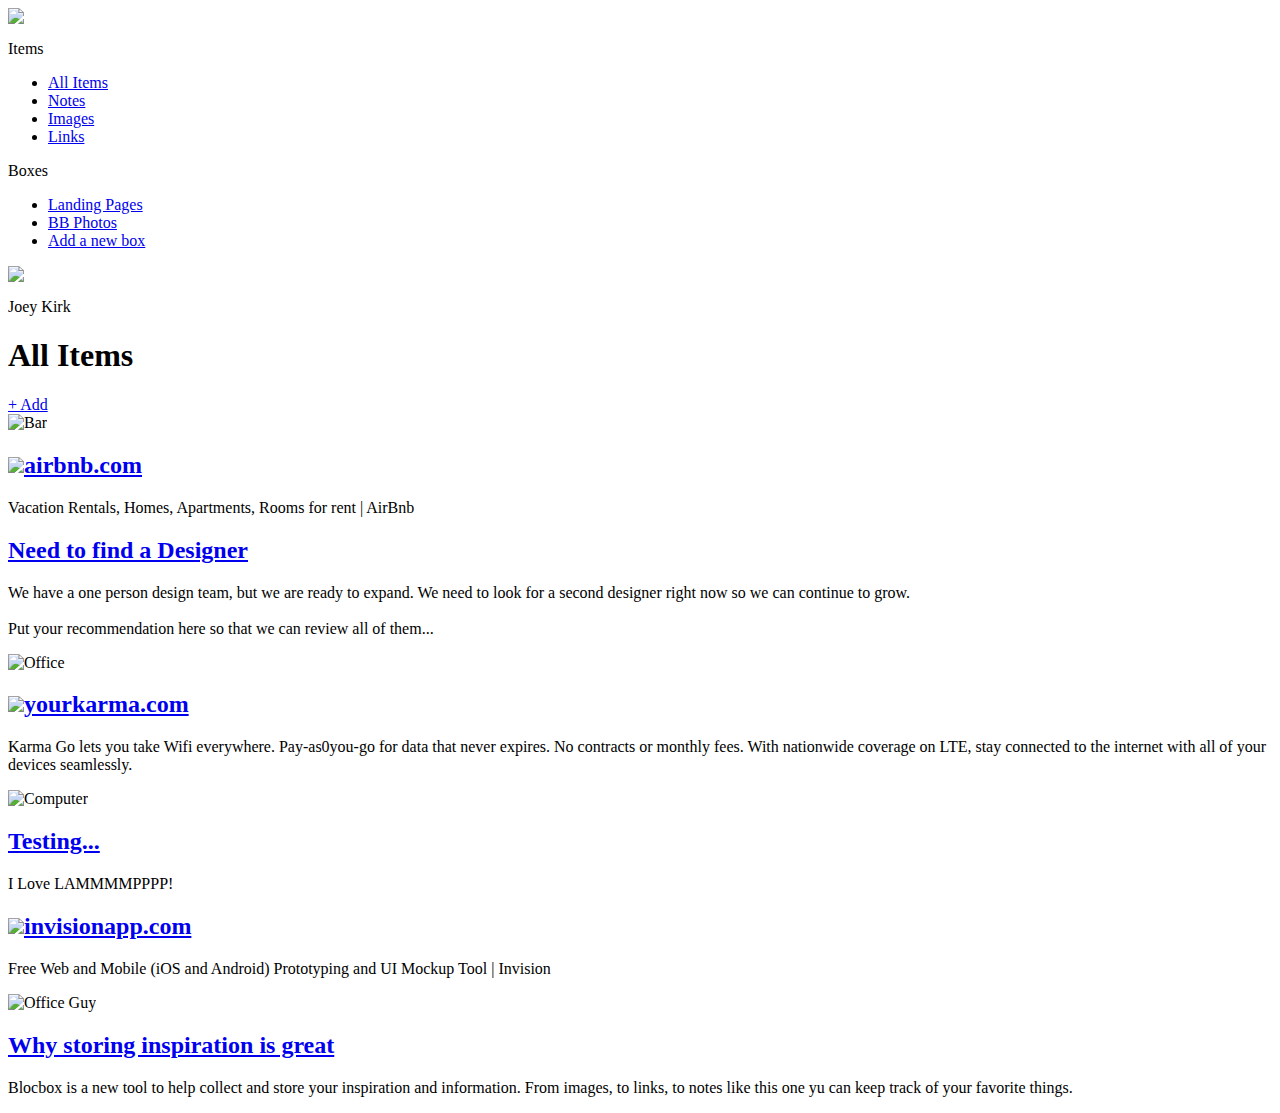
==== dashboard.html @ 74b6dce4 "Assignment 34 completed" ====
<DOCTYPE html>
<html lang="eng-us">
<head>
	<meta http-equiz="X-UA-Compatible" content="IE=Edge">
	<meta name="viewpoint" content="width=device-width, initial-scale=1">
	<meta charset="UTF-8">
	<title>Dashboard | Blocbox</title>

<!-- Google Fonts -->
	<link href='http://fonts.googleapis.com/css?family=Lato:300,400,700,300italic,400italic,700italic|Varela+Round' rel='stylesheet' type='text/css'>

<!-- CSS -->

	<link rel="stylesheet" href="css/normalize.css">
	<link rel="stylesheet" href="css/style.css">
	<link rel="stylesheet" href="css/font-awesome.css">

	
</head>

<body class="dashbaord">

<!-- Left Navigation -->

	<nav id="left-nav" class="left-nav">
		<a href="#" class="site-logo"><img src="Images/Logo.png" /></a>
		<div class="items">
			<p>Items</p>
			<ul>
				<li class="active"><a href="#"><i class="fa fa-th-large"></i> All Items</a></li>
				<li><a href="#"><i class="fa fa-file-o"></i> Notes</a></li>
				<li><a href="#"><i class="fa fa-picture-o"></i> Images</a></li>
				<li><a href="#"><i class="fa fa-link"></i> Links</a></li>
			</ul>
			<p>Boxes</p>
			<ul>
				<li><a href="#"><i class="fa fa-inbox"></i> Landing Pages</a></li>
				<li><a href="#"><i class="fa fa-inbox"></i> BB Photos</a></li>
				<li><a href="#"><i class="fa fa-plus-square-o"></i> Add a new box</a></li>
			</ul>
		</div>

		<div class="settings">
			<img src="https://s3.amazonaws.com/uifaces/faces/twitter/jsa/128.jpg">
			<p>Joey Kirk</p>
			<a href="#"><i class="fa fa-cog"></i></a>
		</div>
	</nav>

<main role="main">

	<!-- Content Section -->

	<section class="content">

		<div class="container">
			<div class="header">
				<h1>All Items</h1>
				<a href="#" class="btn">+ Add</a>
			</div>
		</div>

		<div class="container">
			<div class="content-item">
				<div class="item-box">
					<img src="https://static.pexels.com/photos/310/restaurant-people-feet-legs-large.jpg" alt="Bar" />
				</div>
			</div>

			<div class="content-item">
				<div class="item-box">
					<h2><img class="favicon" src="https://www.airbnb.com/favicon.ico"><a href="http://www.airbnb.com" target="_blank">airbnb.com</a></h2>
					<p>Vacation Rentals, Homes, Apartments, Rooms for rent | AirBnb</p>
				</div>
			</div>

			<div class="content-item">
				<div class="item-box">
					<h2><a href="#">Need to find a Designer</a></h2>
					<p>We have a one person design team, but we are ready to expand. We need to look for a second designer right now so we can continue to grow.<br/><br/>Put your recommendation here so that we can review all of them...</p>
				</div>
			</div>

			<div class="content-item">
				<div class="item-box">
					<img src="https://static.pexels.com/photos/6599/coffee-apple-iphone-desk-large.jpg" alt="Office" />
				</div>
			</div>

			<div class="content-item">
				<div class="item-box">
					<h2><img class="favicon" src="https://www.yourkarma.com/favicon.ico"><a href="http://www.yourkorma.com" target="_blank">yourkarma.com</a></h2>
					<p>Karma Go lets you take Wifi everywhere. Pay-as0you-go for data that never expires. No contracts or monthly fees. With nationwide coverage on LTE, stay connected to the internet with all of your devices seamlessly.</p>
				</div>
			</div>

			<div class="content-item">
				<div class="item-box">
					<img src="https://static.pexels.com/photos/6351/smartphone-desk-laptop-technology-large.jpg" alt="Computer">
				</div>
			</div>

			<div class="content-item">
				<div class="item-box">
					<h2><a href="#">Testing...</a></h2>
					<p>I Love LAMMMMPPPP!</p>
				</div>
			</div>

			<div class="content-item">
				<div class="item-box">
					<h2><img class="favicon" src="https://www.invisionapp.com/favicon.ico"><a href="http://www.invisionapp.com" target="_blank">invisionapp.com</a></h2>
					<p>Free Web and Mobile (iOS and Android) Prototyping and UI Mockup Tool | Invision</p>
				</div>
			</div>

			<div class="content-item">
				<div class="item-box">
					<img src="https://static.pexels.com/photos/7077/man-people-office-writing-large.jpg" alt="Office Guy">
				</div>
			</div>

			<div class="content-item">
				<div class="item-box">
					<h2><a href="#">Why storing inspiration is great</a></h2>
					<p>Blocbox is a new tool to help collect and store your inspiration and information. From images, to links, to notes like this one yu can keep track of your favorite things.</p>
				</div>
			</div>

		</div>
	</section>
</main>

</body>
</html>
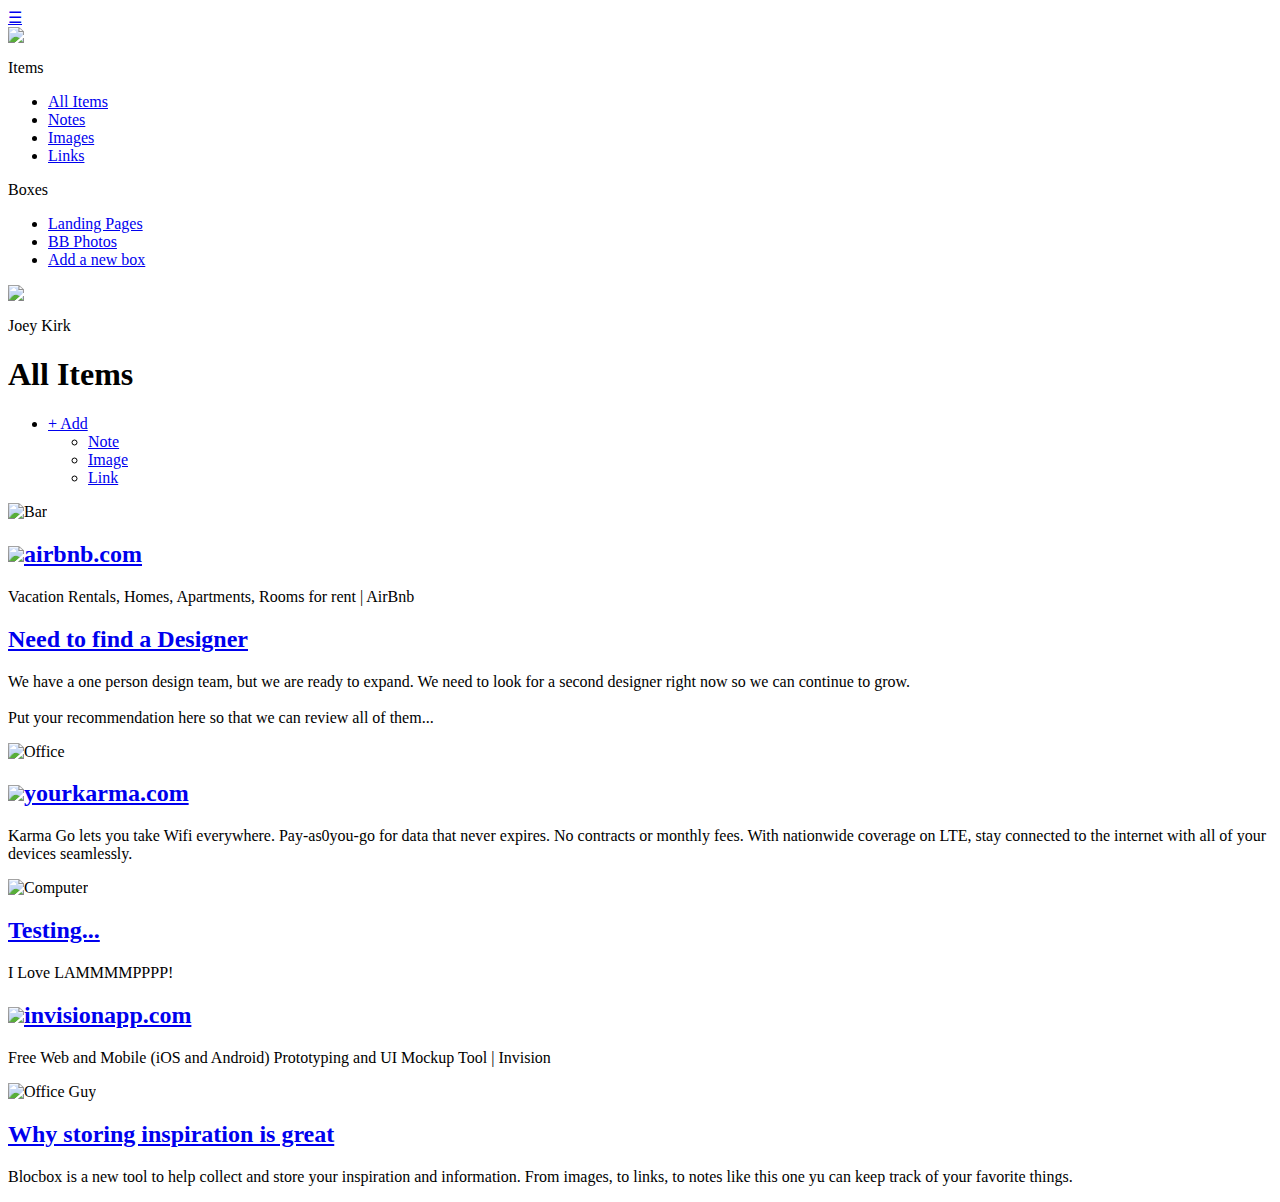
==== commit 397a1394: "Checkpoint 35 completed, javascript" ====
--- a/dashboard.html
+++ b/dashboard.html
@@ -14,11 +14,17 @@
 	<link rel="stylesheet" href="css/normalize.css">
 	<link rel="stylesheet" href="css/style.css">
 	<link rel="stylesheet" href="css/font-awesome.css">
+	<link rel="stylesheet" href="css/dropit.css">
 
 	
 </head>
 
-<body class="dashbaord">
+<body class="dashboard">
+
+<!-- Responsive Nav -->
+
+	<a class="hamburger" id="menu" href="#">&#9776;</a>
+
 
 <!-- Left Navigation -->
 
@@ -27,7 +33,7 @@
 		<div class="items">
 			<p>Items</p>
 			<ul>
-				<li class="active"><a href="#"><i class="fa fa-th-large"></i> All Items</a></li>
+				<li><a href="#"><i class="fa fa-th-large"></i> All Items</a></li>
 				<li><a href="#"><i class="fa fa-file-o"></i> Notes</a></li>
 				<li><a href="#"><i class="fa fa-picture-o"></i> Images</a></li>
 				<li><a href="#"><i class="fa fa-link"></i> Links</a></li>
@@ -56,7 +62,16 @@
 		<div class="container">
 			<div class="header">
 				<h1>All Items</h1>
-				<a href="#" class="btn">+ Add</a>
+				<ul class="menu">
+		            <li>
+		              <a href="#" class="btn">+ Add</a>
+		              <ul>
+		                  <li><a href="#"><i class="fa fa-file-o"></i> Note</a></li>
+		                  <li><a href="#"><i class="fa fa-picture-o"></i> Image</a></li>
+		                  <li><a href="#"><i class="fa fa-link"></i> Link</a></li>
+		              </ul>
+		            </li>
+		        </ul>
 			</div>
 		</div>
 
@@ -131,5 +146,14 @@
 	</section>
 </main>
 
+	<script src="js/jquery-2.1.4.min.js"></script>
+   <script src="js/dropit.js"></script>
+   <script type="text/javascript">
+     $(".menu").dropit();
+     $( "#menu" ).click(function() {
+     	$("#left-nav").toggleClass("open", 200);
+     });
+   </script>
+
 </body>
 </html>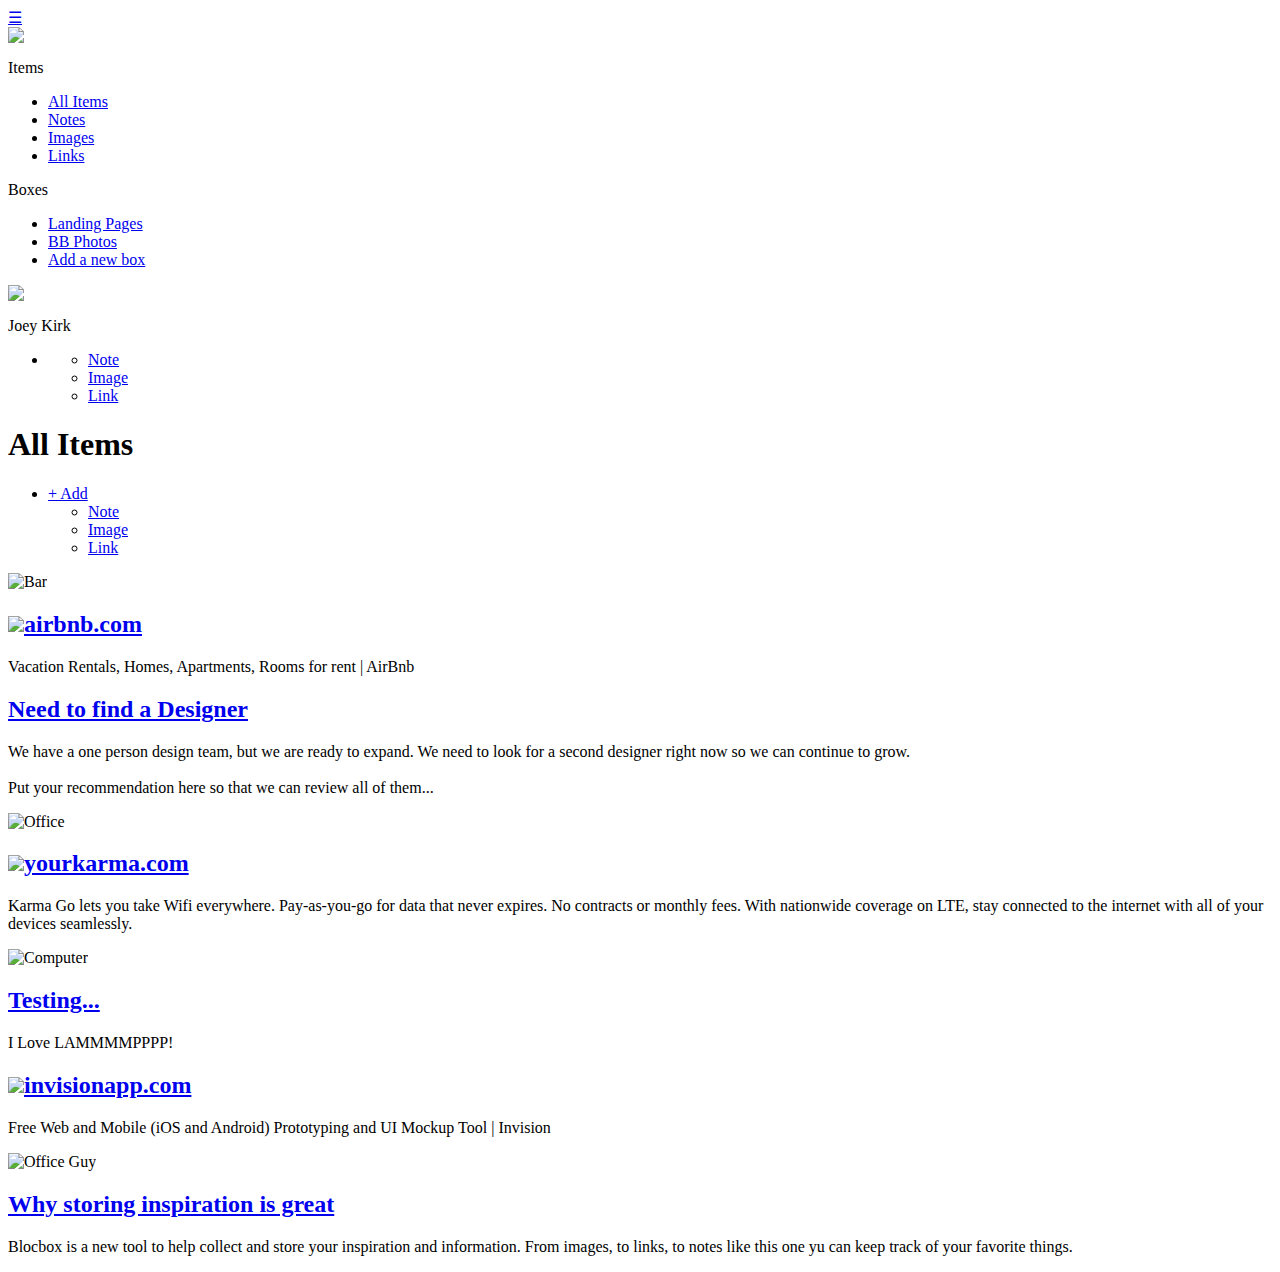
==== commit 7d69bc34: "Assignment 35 completed" ====
--- a/dashboard.html
+++ b/dashboard.html
@@ -49,7 +49,16 @@
 		<div class="settings">
 			<img src="https://s3.amazonaws.com/uifaces/faces/twitter/jsa/128.jpg">
 			<p>Joey Kirk</p>
-			<a href="#"><i class="fa fa-cog"></i></a>
+			<ul class="menu settings-menu">
+		            <li>
+		              <a href="#"><i class="fa fa-cog"></i></a>
+		              <ul>
+		                  <li><a href="#"><i class="fa fa-file-o"></i> Note</a></li>
+		                  <li><a href="#"><i class="fa fa-picture-o"></i> Image</a></li>
+		                  <li><a href="#"><i class="fa fa-link"></i> Link</a></li>
+		              </ul>
+		            </li>
+		        </ul>
 		</div>
 	</nav>
 
@@ -105,7 +114,7 @@
 			<div class="content-item">
 				<div class="item-box">
 					<h2><img class="favicon" src="https://www.yourkarma.com/favicon.ico"><a href="http://www.yourkorma.com" target="_blank">yourkarma.com</a></h2>
-					<p>Karma Go lets you take Wifi everywhere. Pay-as0you-go for data that never expires. No contracts or monthly fees. With nationwide coverage on LTE, stay connected to the internet with all of your devices seamlessly.</p>
+					<p>Karma Go lets you take Wifi everywhere. Pay-as-you-go for data that never expires. No contracts or monthly fees. With nationwide coverage on LTE, stay connected to the internet with all of your devices seamlessly.</p>
 				</div>
 			</div>
 
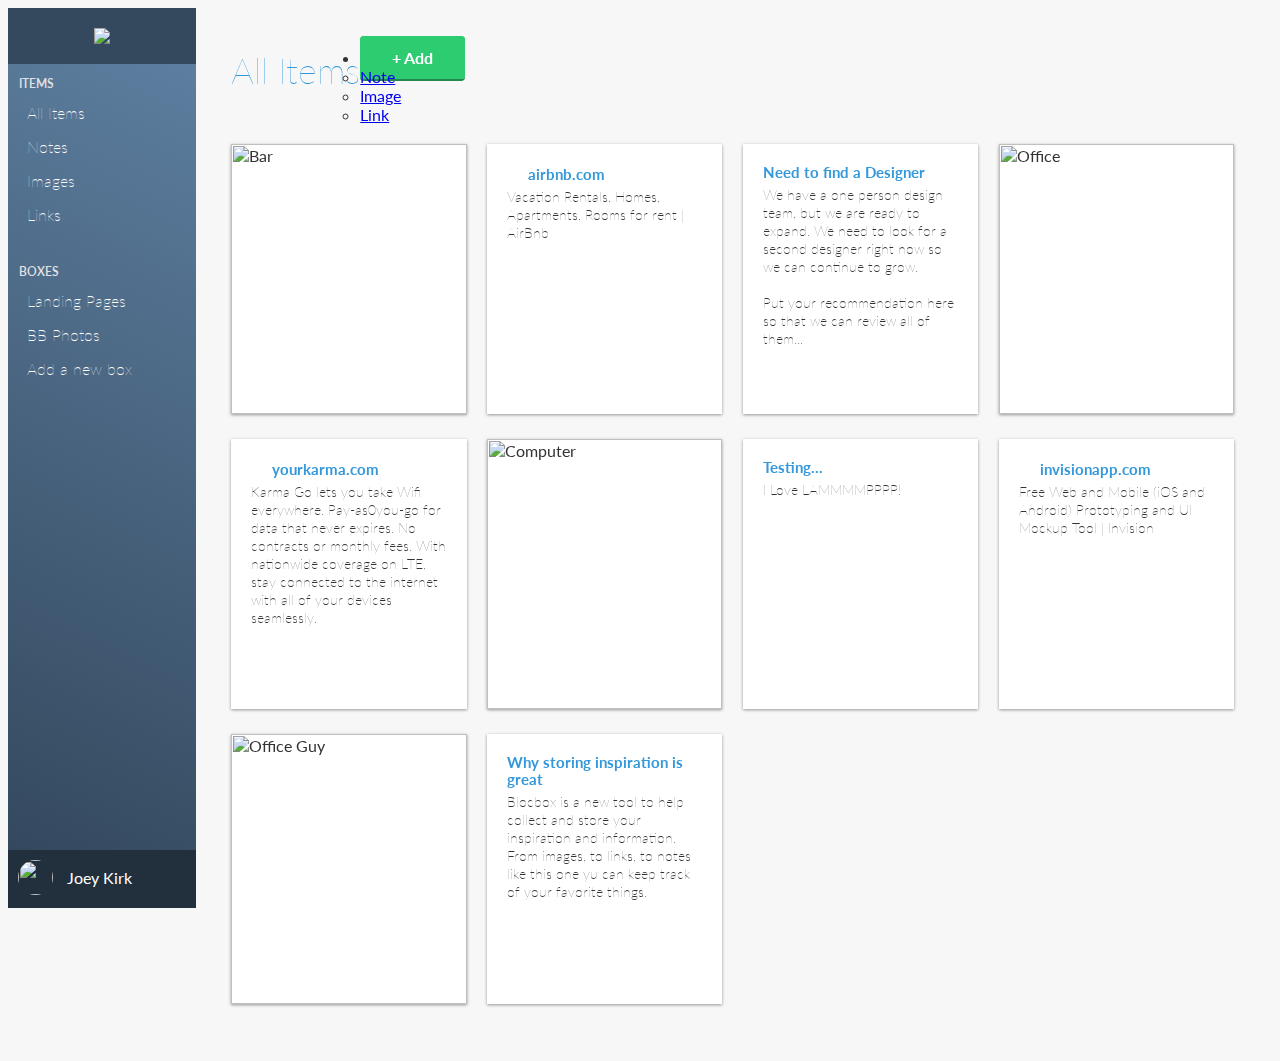
==== commit 666de29e: "Final Push, Blocbox" ====
--- a/dashboard.html
+++ b/dashboard.html
@@ -11,10 +11,10 @@
 
 <!-- CSS -->
 
-	<link rel="stylesheet" href="css/normalize.css">
-	<link rel="stylesheet" href="css/style.css">
-	<link rel="stylesheet" href="css/font-awesome.css">
-	<link rel="stylesheet" href="css/dropit.css">
+	<link rel="stylesheet" href="CSS/normalize.css">
+	<link rel="stylesheet" href="CSS/style.css">
+	<link rel="stylesheet" href="CSS/font-awesome.css">
+	<link rel="stylesheet" href="CSS/dropit.css">
 
 	
 </head>
@@ -49,16 +49,7 @@
 		<div class="settings">
 			<img src="https://s3.amazonaws.com/uifaces/faces/twitter/jsa/128.jpg">
 			<p>Joey Kirk</p>
-			<ul class="menu settings-menu">
-		            <li>
-		              <a href="#"><i class="fa fa-cog"></i></a>
-		              <ul>
-		                  <li><a href="#"><i class="fa fa-file-o"></i> Note</a></li>
-		                  <li><a href="#"><i class="fa fa-picture-o"></i> Image</a></li>
-		                  <li><a href="#"><i class="fa fa-link"></i> Link</a></li>
-		              </ul>
-		            </li>
-		        </ul>
+			<a href="#"><i class="fa fa-cog"></i></a>
 		</div>
 	</nav>
 
@@ -114,7 +105,7 @@
 			<div class="content-item">
 				<div class="item-box">
 					<h2><img class="favicon" src="https://www.yourkarma.com/favicon.ico"><a href="http://www.yourkorma.com" target="_blank">yourkarma.com</a></h2>
-					<p>Karma Go lets you take Wifi everywhere. Pay-as-you-go for data that never expires. No contracts or monthly fees. With nationwide coverage on LTE, stay connected to the internet with all of your devices seamlessly.</p>
+					<p>Karma Go lets you take Wifi everywhere. Pay-as0you-go for data that never expires. No contracts or monthly fees. With nationwide coverage on LTE, stay connected to the internet with all of your devices seamlessly.</p>
 				</div>
 			</div>
 
@@ -156,7 +147,7 @@
 </main>
 
 	<script src="js/jquery-2.1.4.min.js"></script>
-   <script src="js/dropit.js"></script>
+   <script src="JS/dropit.js"></script>
    <script type="text/javascript">
      $(".menu").dropit();
      $( "#menu" ).click(function() {
--- a/CSS/style.css
+++ b/CSS/style.css
@@ -0,0 +1,671 @@
+
+/* =========== Standard Styles ============ */
+
+html, body {
+	overflow-x: hidden;
+}
+
+body {
+	font-family: "Lato", Helvetica, Arial, sans-serif;
+	color: #333333;
+}
+
+h1, h2, h3, h4, h5, h6 {
+	font-family: "Varela Round", Helvetica, Arial, sans-serif;
+}
+
+h2 {
+	font-size: 28px;
+	font-weight: normal;
+	margin-bottom: 5px;
+}
+
+p {
+	font-size: 16px;
+	line-height: 19px;
+	font-weight: 100;
+}
+
+/* =========== Grid ================ */
+
+.container {
+	margin-right: auto;
+	margin-left: auto;
+	padding-left: 15px;
+	padding-right: 15px;
+	position: relative;
+}
+
+.container:before,
+.container:after {
+	content: " ";
+	display:table;
+}
+
+.container:after {
+	clear: both;
+}
+
+.one-half, .one-third, .one-fourth {
+	width: 96%;
+	float: left;
+	position: relative;
+	min-height: 1px;
+	margin: 0 2% 20px;
+}
+
+/* ============== Grid Media Queries ================== */
+
+@media (min-width: 768px) {
+   .container {
+     width: 750px;
+   }
+ }
+ @media (min-width: 992px) {
+   .container {
+     width: 970px;
+   }
+   .one-half {
+     width:46%;
+   }
+   .one-third {
+     width:29.33333%;
+   }
+   .one-fourth {
+     width:21%;
+   }
+ }
+ @media (min-width: 1200px) {
+   .container {
+     width: 1170px;
+   }
+ }
+
+/* ============ Header =============== */
+
+header {
+   color:#FFFFFF;
+   background: #34495E;
+   background-image: linear-gradient(206deg, #5F81A3 0%, #34495E 94%);
+ }
+ header nav {
+   padding:1em 0;
+ }
+ header nav ul {
+   display:inline;
+   text-align: right;
+   float:right;
+   margin:0;
+ }
+ header nav ul > li {
+   list-style-type: none;
+   display: inline-block;
+   margin:0 15px;
+ }
+ header nav ul > li.btn-outline {
+   padding:10px 15px;
+   border:2px solid #FFFFFF;
+   border-radius: 4px;
+ }
+ header nav ul > li.btn-outline:hover {
+   background:#FFFFFF;
+ }
+ header nav ul > li > a {
+   color:#FFFFFF;
+   text-decoration: none;
+ }
+ header nav ul > li.btn-outline:hover > a {
+   color:#34495E;
+ }
+
+header .hero {
+   text-align: center;
+   display:block;
+   position: relative;
+ }
+ header .hero h1 {
+   font-size:48px;
+   font-weight: normal;
+   margin:95px 0 0;
+ }
+ header .hero p {
+   font-size: 22px;
+   line-height: 26px;
+   font-weight: 100;
+   margin:10px 0 40px;
+ }
+ header .hero img {
+   display: block;
+   margin:3em auto 0;
+ }
+
+ @media (max-width: 1000px) {
+ 	header .hero img {
+ 		width: 90%;
+ 	}
+ 	header nav ul {
+ 		margin-top: -61px;
+ 	}
+ }
+
+ /* ========== Buttons ============*/
+
+.btn {
+   border-radius: 4px;
+   color:#FFFFFF;
+   font-weight: 700;
+   text-decoration: none;
+   padding:10px 30px;
+   background: #2ECC71;
+   border: 2px solid #2ECC71;
+   box-shadow: 0px 2px 0px 0px #22894E;
+ }
+
+/* ============== Benefits =============== */
+
+ .benefits {
+   text-align: center;
+   display:block;
+   position:relative;
+ }
+ .benefits ul {
+   margin: 0 auto;
+   padding:4em 0;
+ }
+ .benefits ul li {
+   list-style-type: none;
+   display: inline-block;
+ }
+ .benefits i {
+   color:#3498DB;
+   font-size:60px;
+   margin:0;
+   vertical-align: middle;
+ }
+ .benefits h2 {
+   color:#3498DB;
+ }
+
+/* ========== Pricing ============*/
+
+.pricing {
+   background: #34495E url("../images/background.png") top center no-repeat;
+   background: url("../images/background.png") top center no-repeat, linear-gradient(206deg, #5F81A3 0%, #34495E 94%);
+   background-size:cover;
+   text-align: center;
+   padding:4em 0;
+ }
+ .pricing h2, .pricing p {
+   color:#FFFFFF;
+ }
+ .pricing ul {
+   margin:0 auto;
+   padding:2em 0;
+ }
+ .pricing ul li {
+   list-style-type: none;
+ }
+
+.box {
+   padding:0 15px 15px;
+   background: #FFFFFF;
+   box-shadow: 0px 2px 4px 0px rgba(0,0,0,0.20);
+   min-height: 439px;
+   position: relative;
+   margin-top: 25px;
+ }
+ .box.middle {
+   min-height: 485px;
+   margin-top:0px;
+ }
+ .box h3 {
+   font-family: "Lato", Helvetica, Arial, sans-serif;
+   font-weight: 600;
+   text-transform: uppercase;
+   background: #E2E2E2;
+   box-shadow: 0px 1px 2px 0px rgba(0,0,0,0.40);
+   left:0;
+   right:0;
+   top:0;
+   text-align: center;
+   margin:0 -15px 40px;
+   padding:10px 0;
+ }
+
+.box h4 {
+   font-size:50px;
+   font-weight: normal;
+   margin:40px 0 10px;
+   color:#3498DB;
+ }
+ .box h4 span {
+   font-size:32px;
+   vertical-align: top;
+ }
+ .box h4 span.month {
+   font-family: "Lato", Helvetica, Arial, sans-serif;
+   font-weight: 100;
+   color:#888888;
+   font-size:20px;
+   vertical-align: middle;
+ }
+ .box ul li {
+   font-size:18px;
+   margin-bottom:20px;
+   font-weight: 100;
+ }
+
+.box .btn {
+   position:absolute;
+   bottom:20px;
+   left:20px;
+   right:20px;
+ }
+ .small {
+   font-size: 12px;
+   color: #FEFEFE;
+   line-height: 15px;
+   font-style:italic;
+ }
+
+/* ====================== Testimonials ========================= */
+
+.testimonials {
+   padding:4em 0;
+   text-align: center;
+ }
+ .testimonials h2 {
+   color:#3498DB;
+ }
+ .testimonials ul li {
+   list-style-type: none;
+ }
+ .testimonials blockquote {
+   color:#FFFFFF;
+   text-align: left;
+   font-style: italic;
+   background:#34495E;
+   position: relative;
+   padding:30px;
+   width:auto;
+   margin:0;
+ }
+ .testimonials blockquote:after {
+   top: 100%;
+   left: 13%;
+   border: solid transparent;
+   content: " ";
+   height: 0;
+   width: 0;
+   position: absolute;
+   pointer-events: none;
+   border-top-color: #34495E;
+   border-width: 10px;
+   margin-left: -10px;
+ }
+
+.testimonials img {
+   height: 65px;
+   width: 65px;
+   border-radius:50%;
+   float: left;
+   display: inline-block;
+   margin:20px 10px 0 0;
+ }
+ .testimonials p.name {
+   float: left;
+   display: inline-block;
+   text-align: left;
+   font-size:13px;
+   margin-top: 30px;
+ }
+
+/* ============ Footer =================== */
+
+footer {
+   background-color: #34495E;
+   background-image: linear-gradient(to top,
+      #3498DB 0%, #3498DB 50%, #34495E 50%, #34495E 100%);
+   color: #FFFFFF;
+   height: 150px;
+   position: relative;
+   overflow: hidden;
+   z-index: 0;
+ }
+ footer p, footer nav ul {
+   font-size:14px;
+   font-weight:100;
+   text-align: center;
+   margin: 10px auto 0;
+ }
+ footer nav ul li {
+   list-style-type: none;
+   display: inline;
+ }
+ footer nav ul li a {
+   color:#FFFFFF;
+   text-decoration: none;
+ }
+ footer .right-footer-block {
+   background-color: transparent;
+ }
+ footer .logo{
+   padding: 2.35em 0;
+   margin: 0 auto;
+   display: block;
+ }
+
+@media (min-width: 992px){
+   footer{
+     background-color: #3498DB;
+     background-image: linear-gradient(to left,
+        #3498DB 0%, #3498DB 33.33337%, #34495E 33.33337%, #34495E 100%);
+     height: 100px;
+   }
+   footer p, footer nav ul{
+     padding: 2em 0;
+     text-align: left;
+   }
+   footer .right-footer-block {
+     background-color: #3498DB;
+     width: 100%;
+   }
+   footer img.logo{
+   	margin-top: -110px;
+   	margin-right: 80px;
+    padding: 2em 0 2em 1.5em;
+   }
+ }
+
+/* ================ Dashboard ================ */
+
+.dashboard {
+   background:#F7F7F7;
+ }
+ .left-nav {
+   height: 100%;
+   width:280px;
+   position: absolute;
+   -webkit-transition: all 0.3s ease-in-out;
+   -moz-transition: all 0.3s ease-in-out;
+   -o-transition: all 0.3s ease-in-out;
+   transition: all 0.3s ease-in-out;
+   transform: translate(-280px,0);
+   	-webkit-transform: translate(-280px,0);
+   	o-transform: translate(-280px,0);
+   	-moz-transform: translate(-280px,0);
+ }
+
+ .left-nav.open {
+ 	display: block;
+ 	width: 280px;
+ 	background: #34495E;
+   	background-image: linear-gradient(206deg, #5F81A3 0%, #34495E 94%);
+   	color: #ffffff;
+ 	-webkit-transition: all 0.3s ease-in-out;
+   -moz-transition: all 0.3s ease-in-out;
+   -o-transition: all 0.3s ease-in-out;
+   transition: all 0.3s ease-in-out;
+   transform: translate(0,0);
+     -webkit-transform: translate(0,0); /** Chrome & Safari **/
+     -o-transform: translate(0,0); /** Opera **/
+     -moz-transform: translate(0,0); /** Firefox **/
+     z-index: 100;
+ }
+
+ .hamburger {
+ 	position: absolute;
+ 	z-index: 1000;
+ 	background: #34495e;
+ 	color: #ffffff;
+ 	text-decoration: none;
+ 	font-size: 22px;
+ 	padding: 10px 15px;
+ 	border-radius: 4px;
+ 	left: 5px;
+ 	top: 15px;
+ }
+
+ @media (min-width:992px) {
+ 	.left-nav {
+ 		height: 100vh;
+ 		width: 14.66666667%;
+ 		color: #ffffff;
+ 		background: #34495e;
+ 		background-image: linear-gradient(206deg, #5f81a3 0%, #34495e 94%);
+ 		float: left;
+ 		position: fixed;
+ 		display: block;
+ 		transform: translate(0,0);
+     	-webkit-transform: translate(0,0); /** Chrome & Safari **/
+     	-o-transform: translate(0,0); /** Opera **/
+     	-moz-transform: translate(0,0); /** Firefox **/
+ 	}
+
+ 	.left-nav.open {
+ 		width: 14.66666667%;
+ 		transform: translate(0,0);
+     	-webkit-transform: translate(0,0); /** Chrome & Safari **/
+     	-o-transform: translate(0,0); /** Opera **/
+     	-moz-transform: translate(0,0); /** Firefox **/
+ 	}
+
+ 	.hamburger {
+ 		display: none;
+ 	}
+ }
+
+ .left-nav .site-logo {
+   padding:20px 0;
+   background:#34495E;
+   display:block;
+   text-align: center;
+ }
+ .left-nav .items {
+   padding:0 6%;
+ }
+ .left-nav .items p {
+   font-weight: 600;
+   text-transform: uppercase;
+   font-size: 12px;
+   color: #E2E2E2;
+   line-height: 15px;
+ }
+ .left-nav .items ul {
+   margin:0 0 40px;
+   padding:0;
+ }
+ .left-nav .items ul li {
+   list-style-type: none;
+   margin-bottom: 15px;
+ }
+ .left-nav .items ul li a {
+   color:#FFFFFF;
+   text-decoration: none;
+   font-weight: 100;
+ }
+ .left-nav .items ul li a i {
+   width:16px;
+   text-align: center;
+   margin-right:8px;
+ }
+
+/* ============ Left Nav Settings ============== */
+
+.left-nav .settings {
+   position:absolute;
+   background:#22303E;
+   width:100%;
+   bottom:0;
+   left:0;
+   right:0;
+   padding:10px 0;
+ }
+ .left-nav .settings img {
+   height:35px;
+   width:35px;
+   border-radius: 50%;
+   margin-left:10px;
+   display: inline-block;
+ }
+ .left-nav .settings p {
+   display: inline-block;
+   vertical-align: top;
+   padding-top: 8px;
+   font-weight: 400;
+   margin:0 0 0 10px;
+ }
+ .left-nav .settings a {
+   color:#FFFFFF;
+   text-decoration: none;
+   text-align: right;
+   float: right;
+   margin-right:10px;
+   margin-top:8px;
+ }
+
+/* ============= Content =============== */
+
+.content {
+   padding:6em 1% 1.5em;
+   float:right;
+   width:98%;
+   position: relative;
+ }
+ .content .header {
+   margin:0 1% 20px;
+ }
+ .content .header h1 {
+   font-family: "Lato", Helvetica, Arial, sans-serif;
+   font-weight: 100;
+   margin:0 0 30px;
+   font-size: 36px;
+   color: #3498DB;
+   line-height: 44px;
+   float: left;
+   display:inline-block;
+ }
+ .content .header > a {
+   float:right;
+ }
+ .content-item {
+   width:96%;
+   margin:0 2% 25px;
+   float:left;
+   display:block;
+ }
+ .item-box {
+   display:block;
+   height:230px;
+   background: #FFFFFF;
+   box-shadow: 0px 1px 3px 0px rgba(0,0,0,0.40);
+   position: relative;
+   overflow: hidden;
+   padding:20px;
+ }
+
+/* =============== Larger Mobile Devices ================== */
+
+@media (min-width: 460px) {
+	.content {
+		padding: 1.5em 1%;
+		float: right;
+		width: 90%;
+		position: relative;
+	}
+
+	.content-item {
+		width: 46%;
+		margin: 0 2% 25px;
+		float: left;
+		display: block;
+	}
+}
+
+/* ================= Tablets ================= */
+
+@media (min-width: 768%) {
+	.content {
+		padding: 1.5em 5%;
+		float: right;
+		width: 90%;
+		position: relative;
+	}
+
+	.content > .container {
+		width: 700px;
+	}
+
+	.content-item {
+		width: 31.33333%;
+		margin: 0 1% 25px;
+	}
+}
+
+/* =============== Laptops and Desktops ================= */
+
+@media (min-width: 992px) {
+	.content {
+		padding: 1.5em 1%;
+		float: right;
+		width: 83.33333333%;
+		position: relative;
+	}
+
+	.content > .container {
+		width: auto;
+	}
+
+	.content-item {
+		width: 23%;
+		margin: 0 1% 25px;
+	}
+}
+
+.item-box > img {
+	position: absolute;
+	height: 100%;
+	width: auto;
+	top:0;
+	left:0;
+	right:0;
+}
+
+.item-box h2 {
+	font-family: "Lato", Helvetica, Arial, sans-seriff;
+	font-weight: 700;
+	font-size: 15px;
+	line-height: 17px;
+	margin:0;
+}
+
+.item-box h2 a {
+	color: #3498db;
+	text-decoration: none;
+}
+
+.item-box h2 img {
+	width: 16px;
+	height: 16px;
+	position: relative;
+	top: 2px;
+	margin-right: 5px;
+}
+
+.item-box p {
+	font-size: 14px;
+	color: #333333;
+	line-height: 18px;
+	margin: 5px 0 0;
+}
+
+
+
+
+
+
+
+
+
+
+
--- a/CSS/dropit.css
+++ b/CSS/dropit.css
@@ -0,0 +1,87 @@
+/*
+ * Dropit v1.1.0
+ * http://dev7studios.com/dropit
+ *
+ * Copyright 2012, Dev7studios
+ * Free to use and abuse under the MIT license.
+ * http://www.opensource.org/licenses/mit-license.php
+ */
+
+/* These styles assume you are using ul and li */
+.dropit {
+    list-style: none;
+	padding: 0;
+	margin: 15px 0 0;
+    float: right;
+    display: inline-block;
+}
+.dropit .dropit-trigger { position: relative; }
+.dropit .dropit-submenu {
+    position: absolute;
+   
+    right: 0; /* dropdown left or right */
+    z-index: 1000;
+    display: none;
+    min-width: 100px;
+    list-style: none;
+	padding: 20px;
+	margin: 20px 0 0;
+}
+
+.dropit .dropit-open .dropit-submenu { 
+  display: block;
+   background: #FFFFFF;
+   box-shadow: 0px 2px 4px 0px rgba(0,0,0,0.30);
+   border-radius: 4px;
+}
+ .dropit .dropit-open .dropit-submenu:after {
+  content: " ";
+  position: absolute;
+  border-style: solid;
+  border-width: 0 8px 8px;
+  border-color: #FFFFFF transparent;
+  display: block;
+  width: 0;
+  z-index: 1;
+  top: -8px;
+  right: 10px;
+ }
+
+ .dropit .dropit-open .dropit-submenu li { 
+  display: block;
+  margin-bottom: 20px;
+ }
+
+ .dropit .dropit-open .dropit-submenu li:last-child { 
+  margin-bottom: 0px;
+ }
+
+ .dropit .dropit-open .dropit-submenu li a { 
+  color:#34495E;
+  text-decoration: none;
+  font-family: "Lato", Helvetica, Arial, sans-serif;
+  font-weight:100;
+  padding-right: 15px;
+ }
+
+
+ .settings-menu .dropit-open .dropit-submenu {
+    bottom: 100%;
+ }
+
+ .settings-menu .dropit-open ul.dropit-submenu {
+    text-align: left;
+ }
+
+ .settings-menu .dropit-open ul.dropit-submenu:after {
+    position: absolute;
+    border-width: 8px 8px 0;
+    top: 150px;
+ }
+
+ .settings-menu .dropit-open .dropit-submenu li a {
+    display: block;
+    margin-bottom: 10px;
+    margin-right: 10px;
+    text-align: left;
+ }
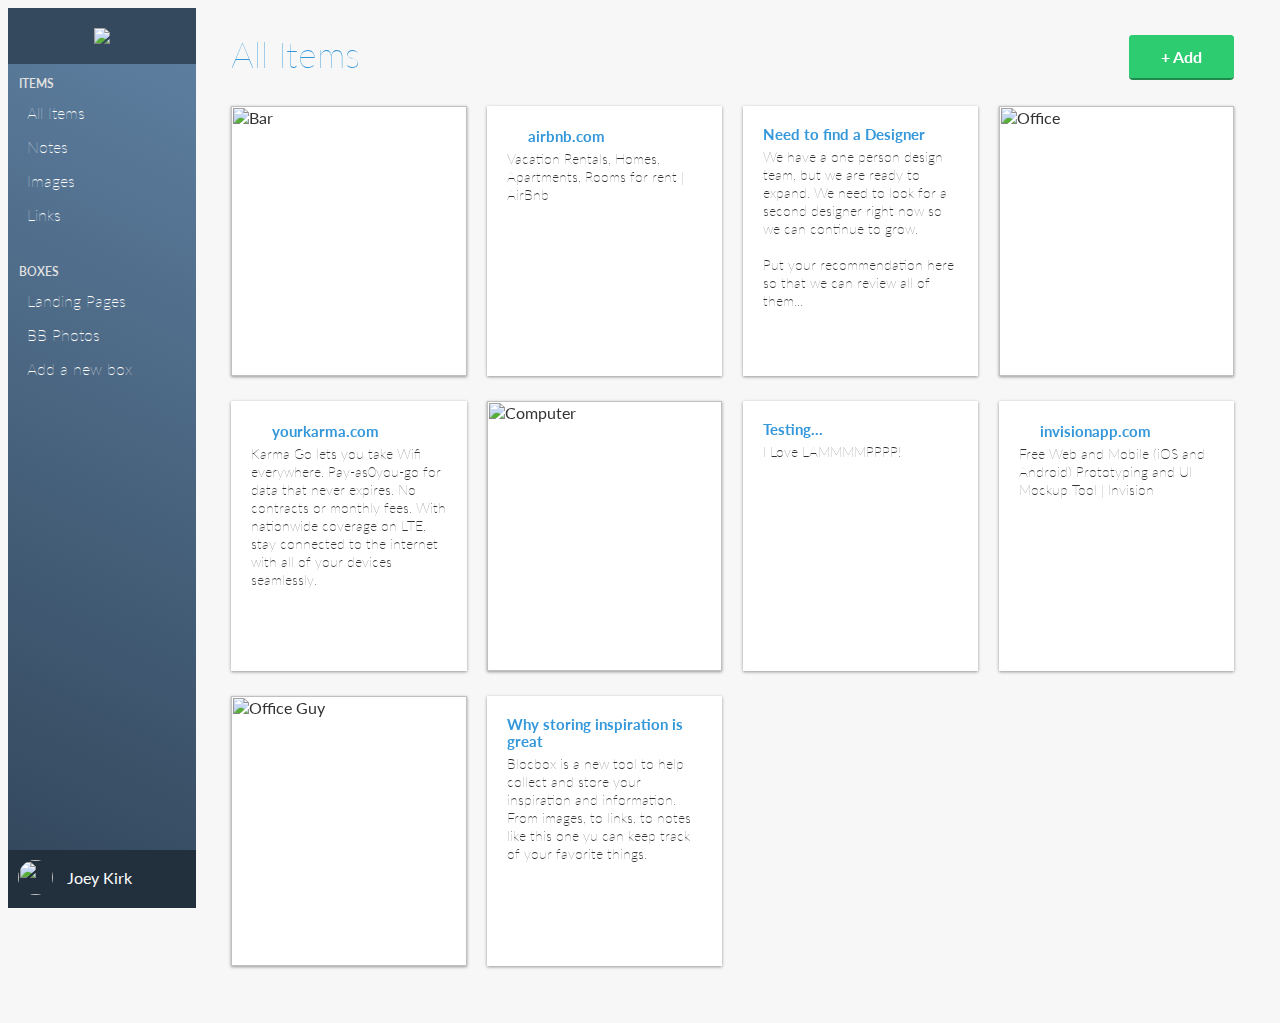
==== commit d7effaf4: "Final Push, Blocbox" ====
--- a/dashboard.html
+++ b/dashboard.html
@@ -146,7 +146,7 @@
 	</section>
 </main>
 
-	<script src="js/jquery-2.1.4.min.js"></script>
+	<script src="JS/jquery-2.1.4.min.js"></script>
    <script src="JS/dropit.js"></script>
    <script type="text/javascript">
      $(".menu").dropit();
